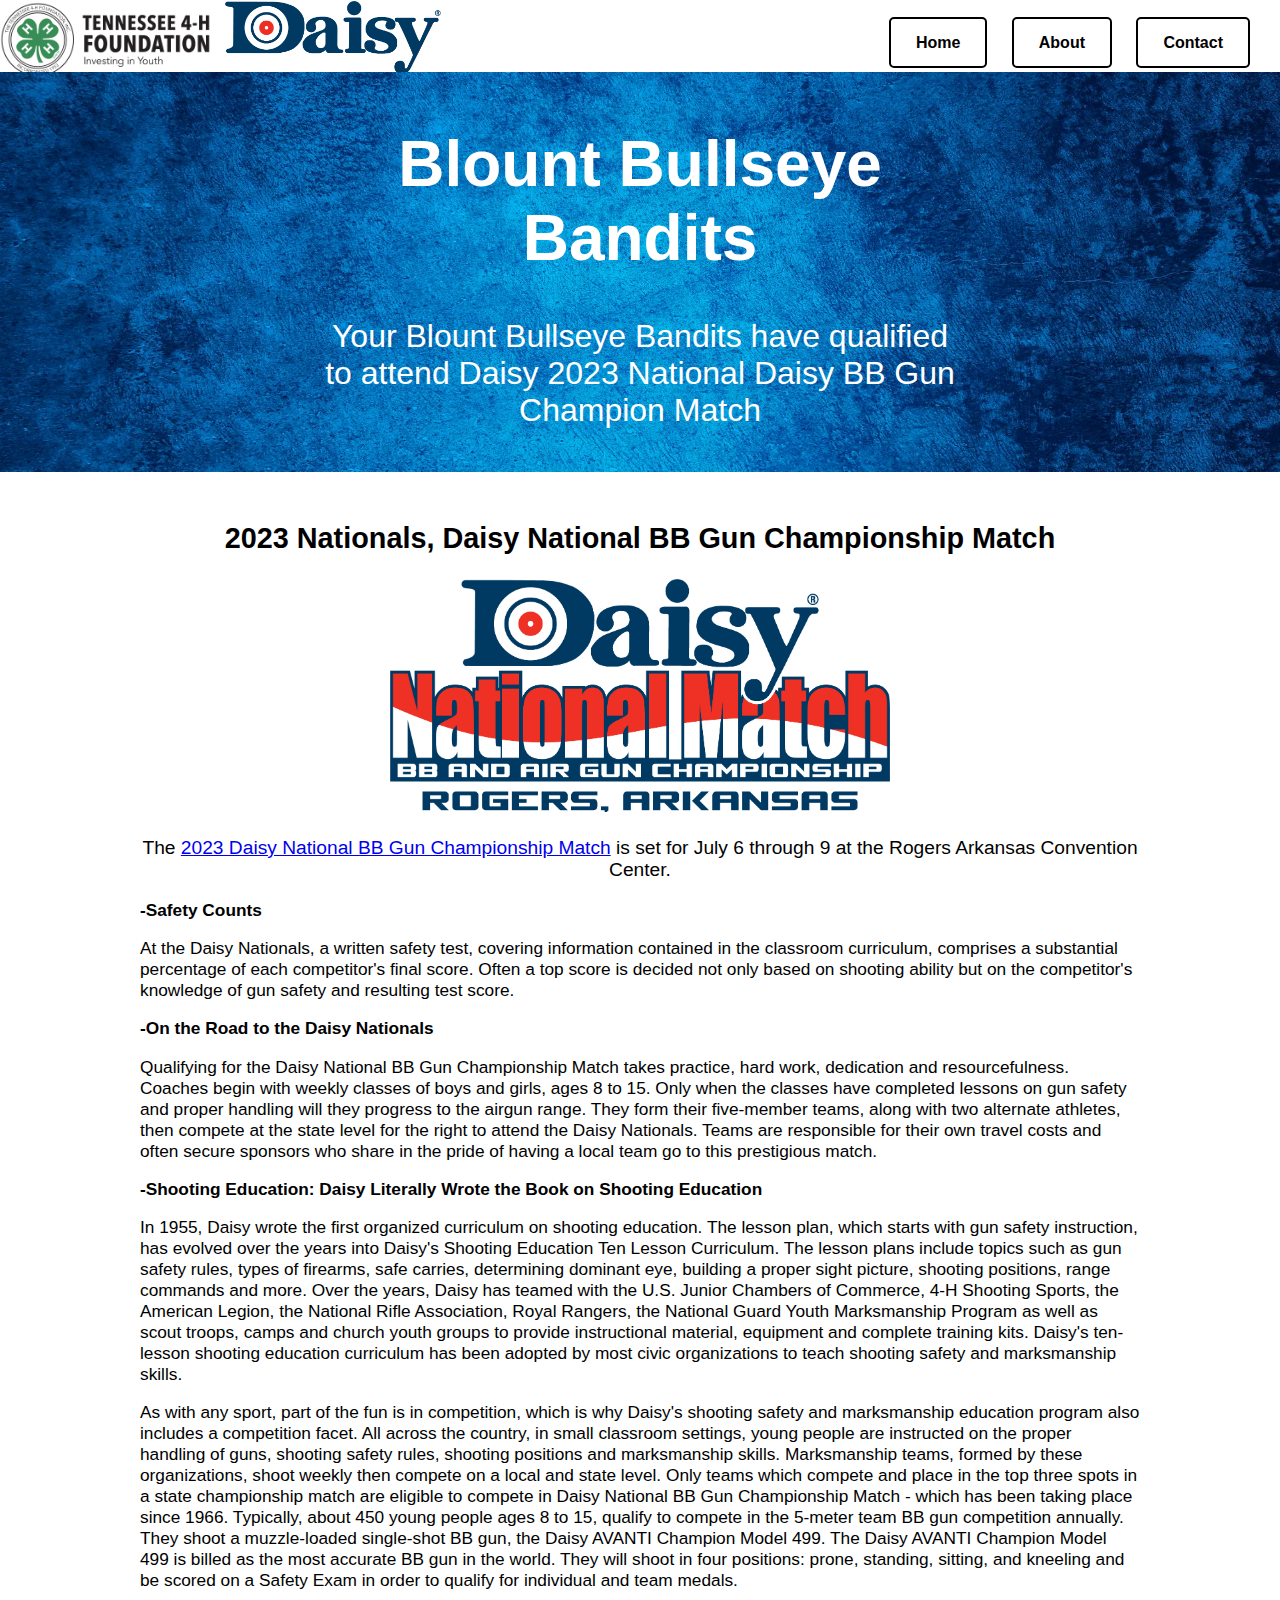
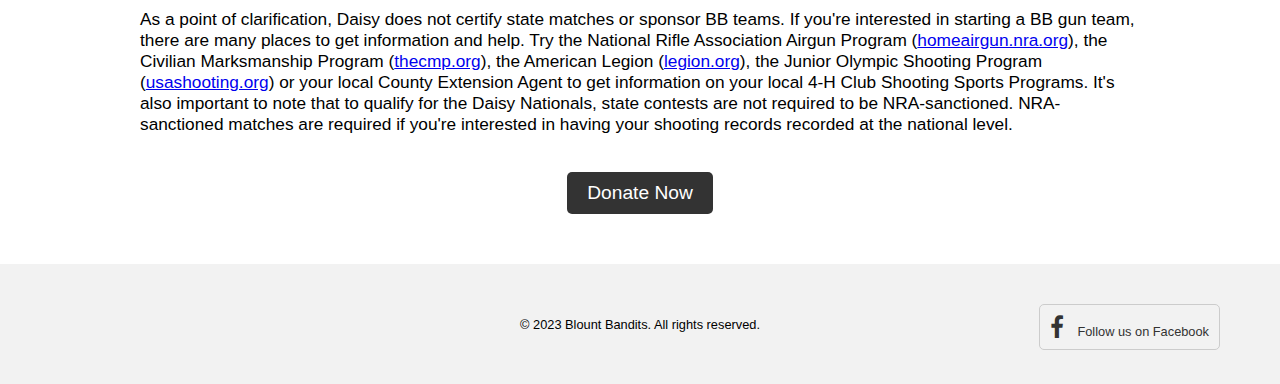
==== index.html @ 616d0df2 "Add files via upload" ====
<!DOCTYPE html>
<html>
<head>
    <title>Blount Bullseye Bandits</title>
    <link rel="stylesheet" type="text/css" href="style.css">
    <link rel="stylesheet" href="https://maxcdn.bootstrapcdn.com/font-awesome/4.4.0/css/font-awesome.min.css">
    <meta name="viewport" content="width=device-width, initial-scale=1.0">

</head>
<body>
<header>
    <div class="logo-container">
<!--        <a href="https://tn4hfoundation.org/">-->
            <img src="assets/logo.png" alt="Logo">
<!--        </a>-->
        <a href="https://www.daisy.com/">
            <img src="assets/daisy.png" alt="Logo2">
        </a>
    </div>

    <nav class="main-menu">
        <ul>
            <li><a href="index.html">Home</a></li>
            <li><a href="about.html">About</a></li>
            <li><a href="contact.html">Contact</a></li>
        </ul>
    </nav>
</header>

<section class="hero-section">
    <div class="hero-content">
        <h1 class="header">Blount Bullseye Bandits</h1>
<!--        <p class="subheader">The 4H BB Gun Club is a fun and exciting group that focuses on teaching young people the fundamentals of marksmanship and firearm safety. </p>-->
        <p class="subheader">Your Blount Bullseye Bandits have qualified to attend Daisy 2023 National Daisy BB Gun Champion Match</p>

    </div>
</section>

<section class="content-section">

<!--    <div class="logo">-->
<!--        <img src="./logo.png" alt="Logo">-->
<!--    </div>-->


<!--    </br></br>-->
<!--    <h2>Lorem Ipsum</h2>-->
<!--    <h2>Your Blount County Bandits have qualified to attend Daisy 2023 National Daisy BB Gun Champion Match</h2>-->

    <h2>2023 Nationals, Daisy National BB Gun Championship Match</h2>

    <div class="daisy-nationals">
        <a href="https://www.daisy.com/nationals">
            <img src="assets/daisynationallogo.jpg" alt="Daisy-nationals">
        </a>
    </div>


    <p>The <a href="https://www.daisy.com/nationals">2023 Daisy National BB Gun Championship Match</a> is set for July 6 through 9 at the Rogers Arkansas Convention Center.</p>

    <div class="body-extra">
        <p><b>-Safety Counts</b></p>
        <p>At the Daisy Nationals, a written safety test, covering information contained in the classroom curriculum, comprises a substantial percentage of each competitor's final score. Often a top score is decided not only based on shooting ability but on the competitor's knowledge of gun safety and resulting test score.</p>

        <p><b>-On the Road to the Daisy Nationals</b></p>
        <p>Qualifying for the Daisy National BB Gun Championship Match takes practice, hard work, dedication and resourcefulness. Coaches begin with weekly classes of boys and girls, ages 8 to 15. Only when the classes have completed lessons on gun safety and proper handling will they progress to the airgun range. They form their five-member teams, along with two alternate athletes, then compete at the state level for the right to attend the Daisy Nationals. Teams are responsible for their own travel costs and often secure sponsors who share in the pride of having a local team go to this prestigious match.</p>

        <p><b>-Shooting Education: Daisy Literally Wrote the Book on Shooting Education</b></p>
        <p>In 1955, Daisy wrote the first organized curriculum on shooting education. The lesson plan, which starts with gun safety instruction, has evolved over the years into Daisy's Shooting Education Ten Lesson Curriculum. The lesson plans include topics such as gun safety rules, types of firearms, safe carries, determining dominant eye, building a proper sight picture, shooting positions, range commands and more. Over the years, Daisy has teamed with the U.S. Junior Chambers of Commerce, 4-H Shooting Sports, the American Legion, the National Rifle Association, Royal Rangers, the National Guard Youth Marksmanship Program as well as scout troops, camps and church youth groups to provide instructional material, equipment and complete training kits. Daisy's ten-lesson shooting education curriculum has been adopted by most civic organizations to teach shooting safety and marksmanship skills.</p>
        <p>As with any sport, part of the fun is in competition, which is why Daisy's shooting safety and marksmanship education program also includes a competition facet. All across the country, in small classroom settings, young people are instructed on the proper handling of guns, shooting safety rules, shooting positions and marksmanship skills. Marksmanship teams, formed by these organizations, shoot weekly then compete on a local and state level. Only teams which compete and place in the top three spots in a state championship match are eligible to compete in Daisy National BB Gun Championship Match - which has been taking place since 1966. Typically, about 450 young people ages 8 to 15, qualify to compete in the 5-meter team BB gun competition annually. They shoot a muzzle-loaded single-shot BB gun, the Daisy AVANTI Champion Model 499. The Daisy AVANTI Champion Model 499 is billed as the most accurate BB gun in the world. They will shoot in four positions: prone, standing, sitting, and kneeling and be scored on a Safety Exam in order to qualify for individual and team medals.</p>
        <p>As a point of clarification, Daisy does not certify state matches or sponsor BB teams. If you're interested in starting a BB gun team, there are many places to get information and help. Try the National Rifle Association Airgun Program (<a href="https://homeairgun.nra.org/">homeairgun.nra.org</a>), the Civilian Marksmanship Program (<a href="https://thecmp.org/">thecmp.org</a>), the American Legion (<a href="https://www.legion.org/">legion.org</a>), the Junior Olympic Shooting Program (<a href="https://usashooting.org/">usashooting.org</a>) or your local County Extension Agent to get information on your local 4-H Club Shooting Sports Programs. It's also important to note that to qualify for the Daisy Nationals, state contests are not required to be NRA-sanctioned. NRA-sanctioned matches are required if you're interested in having your shooting records recorded at the national level.</p>
    </div>



<!--    <p>The 4H BB Gun Club is excited to announce that we have been selected to attend a national tournament this year! We are proud of our hardworking and dedicated team of young marksmen and markswomen who have earned this opportunity through their commitment to safety, sportsmanship, and excellence in shooting. However, in order to attend the tournament, we are seeking sponsors and donations from the community to help cover the costs of travel, lodging, and equipment. Your support will not only help us achieve our goal of participating in this prestigious competition but will also provide valuable opportunities for our young members to develop skills and experience that will benefit them for a lifetime. We are grateful for any support you can provide and look forward to representing our community with pride at the national tournament.</p>-->

    <a class="donate-link" href="https://account.venmo.com/u/blountcountybandits">Donate Now</a>
</section>



<footer>
   <div class="social-links">
      <a href="https://www.facebook.com/groups/639728314584288" target="_blank">
          <i class="fa fa-facebook"></i>
          <span>Follow us on Facebook</span>
      </a>
    </div>

    <div class="rights-reserved">
        <p>&copy; 2023 Blount Bandits. All rights reserved.</p>
    </div>
</footer>


</body>
</html>
---- style.css ----
body {
    margin: 0;
    padding: 0;
    font-family: Arial, sans-serif;
}
.logo {
    display: flex;
    align-items: center;
}

.logo-container {
    display: flex;
    align-items: center;
}

.logo-container img {
    margin-right: 10px;
    height: 75px;
}

.second-logo img {
    height: 75px;
}

.main-menu {
    display: flex;
    justify-content: flex-end;
    align-items: center;
    margin-top: -65px; /* Adjust the value to your liking */
}

.main-menu ul {
    list-style: none;
    margin: 20px;
    padding: 0;
}

.main-menu li {
    display: inline-block;
    margin: 0 10px;
}

.main-menu li a {
    color: #000;
    text-decoration: none;
    font-weight: bold;
    padding: 15px 25px; /* Increase the padding */
    border: 2px solid #000;
    border-radius: 5px;
    transition: all 0.2s ease-in-out;
}

.main-menu li a:hover {
    background-color: #000;
    color: #fff;
}

.hero-section {
    height: 400px;
    width: auto;
    background-image: url('assets/bg.jpg');
    background-size: cover;
    background-position: center;
    position: relative;
}

.hero-content {
    position: absolute;
    top: 50%;
    left: 50%;
    transform: translate(-50%, -50%);
    color: #fff;
    text-align: center;
}

.about-hero-section {
    height: 400px;
    width: auto;
    background-image: url('assets/about_bg.jpg');
    background-size: cover;
    background-position: center;
    position: relative;
}

.contact-hero-section {
    height: 400px;
    width: auto;
    background-image: url('assets/contact_bg.jpeg');
    background-size: cover;
    background-position: center;
    position: relative;
}

.hero-content {
    position: absolute;
    top: 50%;
    left: 50%;
    transform: translate(-50%, -50%);
    color: #fff;
    text-align: center;
}

/*.content-body {*/
/*    background: linear-gradient(to bottom right, #4286f4, #f7f7f7);*/
/*}*/

.content-section {
    margin: 50px auto;
    max-width: 1000px;
    text-align: center;
    font-size: 1.2em;
}

.donate-link {
    display: inline-block;
    padding: 10px 20px;
    background-color: #333;
    color: #fff;
    text-decoration: none;
    margin-top: 20px;
    border-radius: 5px;
    transition: all 0.3s ease-in-out;
}

.donate-link:hover {
    background-color: #555;
}

footer {
    background-color: #f2f2f2;
    padding: 60px;
    text-align: center;
    font-size: 0.8em;
}

.footer-text {
    align-self: center;
}

.header {
    font-size: 4em; /* Increase header font size */
}

.subheader {
    font-size: 2em; /* Set subheader font size */
    margin-top: 10px; /* Add some spacing between header and subheader */
}

.social-links a {
    align-items: center;
    text-decoration: none;
    color: #333;
    padding: 10px;
    border: 1px solid #ccc;
    border-radius: 5px;
}

.social-links a:hover {
    background-color: #f2f2f2;
}

.social-links i {
    font-size: 24px;
    margin-right: 10px;
}

.social-links a:last-of-type {
    float: right;
    margin-top: -20px;
}

.social-links a:hover {
    background-color: #ccc;
}

.social-links a:hover i {
    color: #fff;
}

.rights-reserved {
    position: absolute;
    left: 50%;
    transform: translateX(-50%);
    margin-top: -20px;
}

.daisy-nationals img {
    max-width: 50%;
    height: auto;
}

.body-extra {
    text-align: left;
    font-size: .9em;
}




/* contact.html */
.contact {
    text-align: center;
    margin-top: 50px;
}

.contact h2 {
    font-size: 2em;
    margin-bottom: 20px;
}

.contact p {
    font-size: 1.2em;
    margin-bottom: 40px;
}

.contact-info {
    display: flex;
    justify-content: center;
    align-items: center;
    flex-wrap: wrap;
}

.contact-item {
    display: flex;
    flex-direction: column;
    align-items: center;
    margin: 20px;
    max-width: 300px;
}

.contact-item i {
    font-size: 2.5em;
    color: #333;
}

.contact-item p {
    font-size: 1.1em;
    color: #666;
    text-align: center;
    line-height: 1.5;
}


/* about.html */
.about {
    margin: 50px auto;
    max-width: 1000px;
    text-align: center;
    font-size: 1.2em;
}

.about h2 {
    font-size: 2em;
    margin-bottom: 20px;
}

.about p {
    font-size: 1.2em;
    margin-bottom: 40px;
}


/* mobile styles WIP */
@media only screen and (max-width: 600px) {
    body {
        margin: 0;
        padding: 0;
        font-family: Arial, sans-serif;
    }

    .logo-container {
        display: flex;
        justify-content: center;
        align-items: center;
        padding: 10px;
    }

    .logo-container img {
        height: 50px;
    }

    .main-menu {
        display: flex;
        justify-content: center;
        align-items: center;
        flex-wrap: wrap;
        margin-top: 10px;
        padding: 0;
    }

    .main-menu li {
        display: block;
        margin: 10px 0;
    }

    .main-menu li a {
        display: block;
        padding: 10px;
        border: none;
        background-color: #000;
        color: #fff;
        text-align: center;
        border-radius: 5px;
        transition: all 0.2s ease-in-out;
    }

    .main-menu li a:hover {
        background-color: #fff;
        color: #000;
    }

    .hero-section,
    .about-hero-section,
    .contact-hero-section {
        height: 200px;
    }

    .hero-content,
    .about-hero-content,
    .contact-hero-content {
        position: absolute;
        top: 50%;
        left: 50%;
        transform: translate(-50%, -50%);
        color: #fff;
        text-align: center;
    }

    .hero-content h1,
    .about-hero-content h1,
    .contact-hero-content h1 {
        font-size: 2em;
        margin: 0;
        line-height: 1.2;
    }

    .hero-content p,
    .about-hero-content p,
    .contact-hero-content p {
        font-size: 1em;
        margin-top: 10px;
        line-height: 1.5;
    }

    .content-section {
        margin: 20px auto;
        font-size: 1em;
    }

    .donate-link {
        display: block;
        width: 100%;
    }

    footer {
        padding: 20px;
        font-size: 0.8em;
    }

    .header {
        font-size: 2em;
    }

    .subheader {
        font-size: 1.5em;
        margin-top: 5px;
    }

    .social-links a {
        display: inline-block;
        margin: 5px;
        padding: 5px;
        border: 1px solid #ccc;
        border-radius: 50%;
    }

    .social-links i {
        font-size: 18px;
        margin: 0;
    }

    .social-links a:last-of-type {
        margin-top: 10px;
    }

    .rights-reserved {
        margin-top: 10px;
    }

    .contact {
        margin-top: 20px;
        padding: 20px;
        text-align: center;
    }

    .contact h2 {
        font-size: 1.5em;
        margin-bottom: 10px;
    }

    .contact p {
        font-size: 1em;
        margin-bottom: 20px;
    }

    .contact-info {
        display: flex;
        flex-wrap: wrap;
        justify-content: center;
        align-items: center;
    }
}
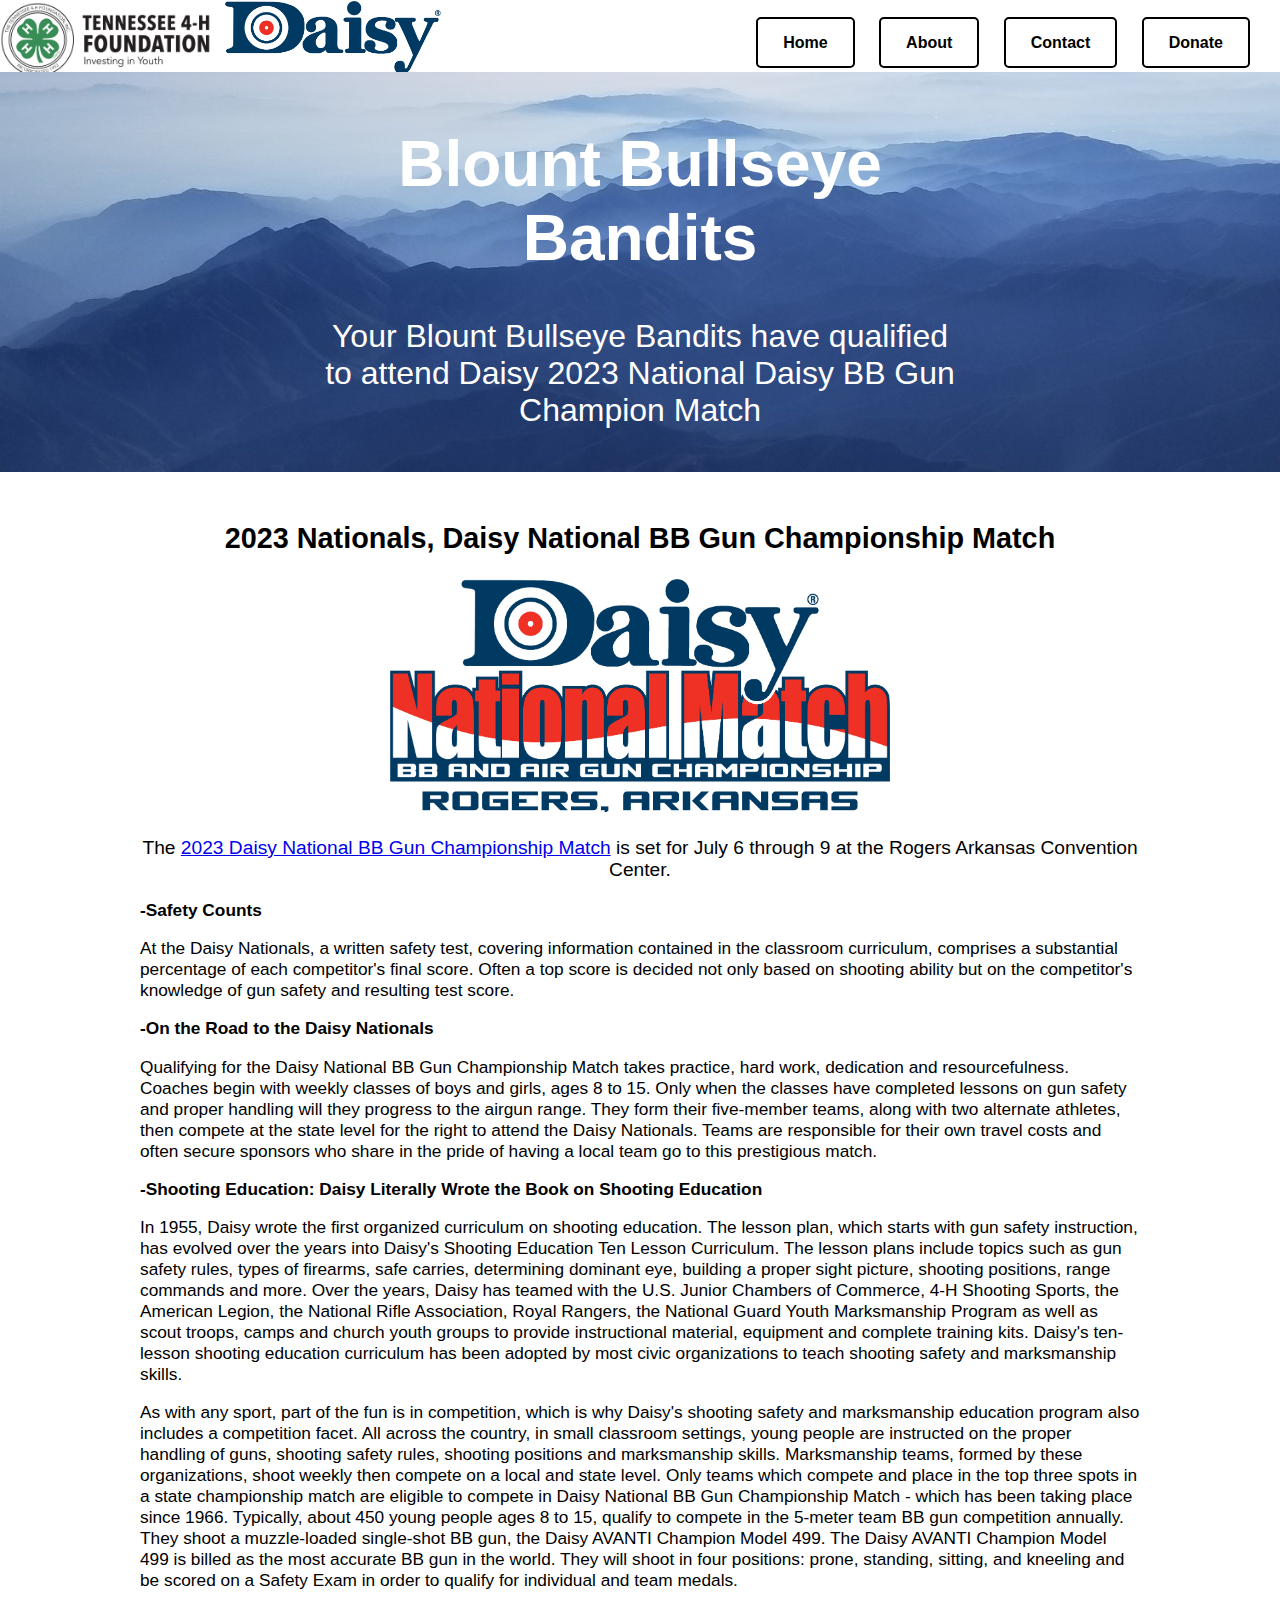
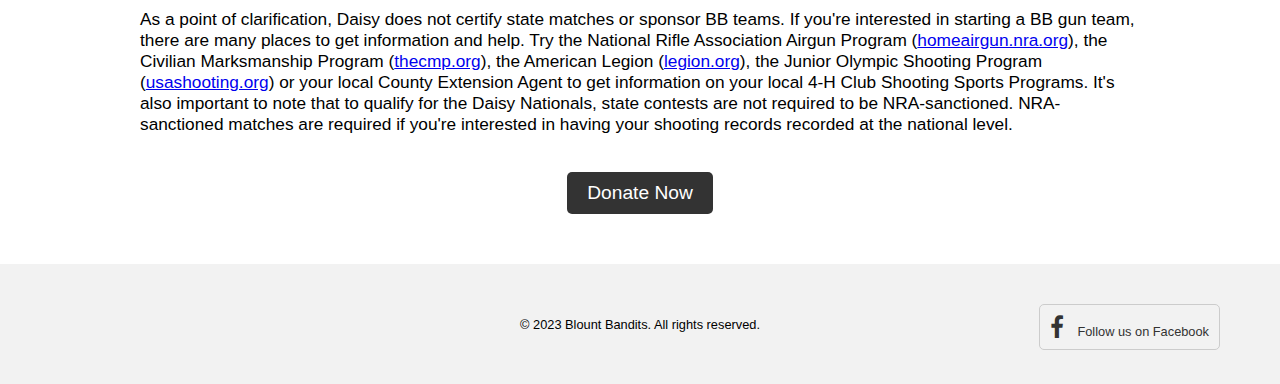
==== commit 024ae797: "Add files via upload" ====
--- a/index.html
+++ b/index.html
@@ -23,6 +23,7 @@
             <li><a href="index.html">Home</a></li>
             <li><a href="about.html">About</a></li>
             <li><a href="contact.html">Contact</a></li>
+            <li><a href="https://account.venmo.com/u/blountcountybandits">Donate</a></li>
         </ul>
     </nav>
 </header>
--- a/style.css
+++ b/style.css
@@ -58,7 +58,8 @@
 .hero-section {
     height: 400px;
     width: auto;
-    background-image: url('assets/bg.jpg');
+    /*background-image: url('assets/bg.jpg');*/
+    background-image: url('assets/about_bg.jpg');
     background-size: cover;
     background-position: center;
     position: relative;
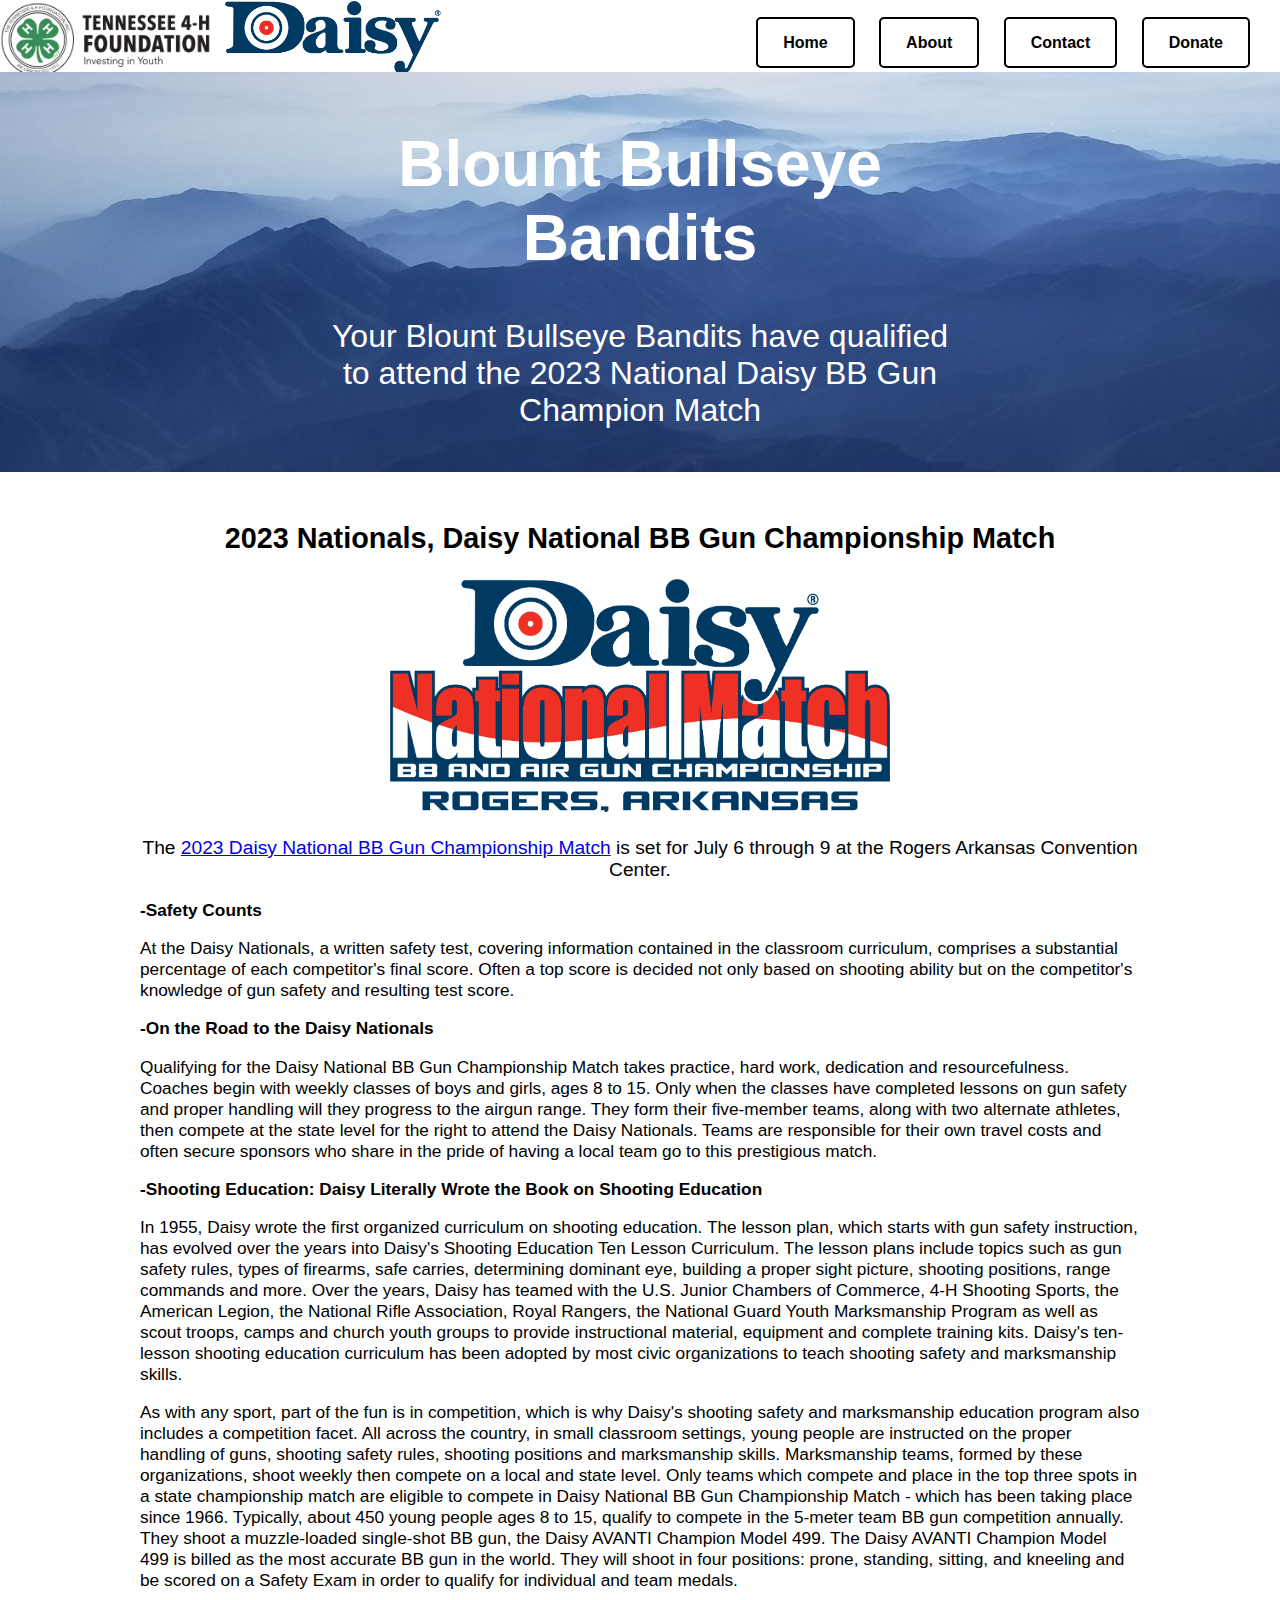
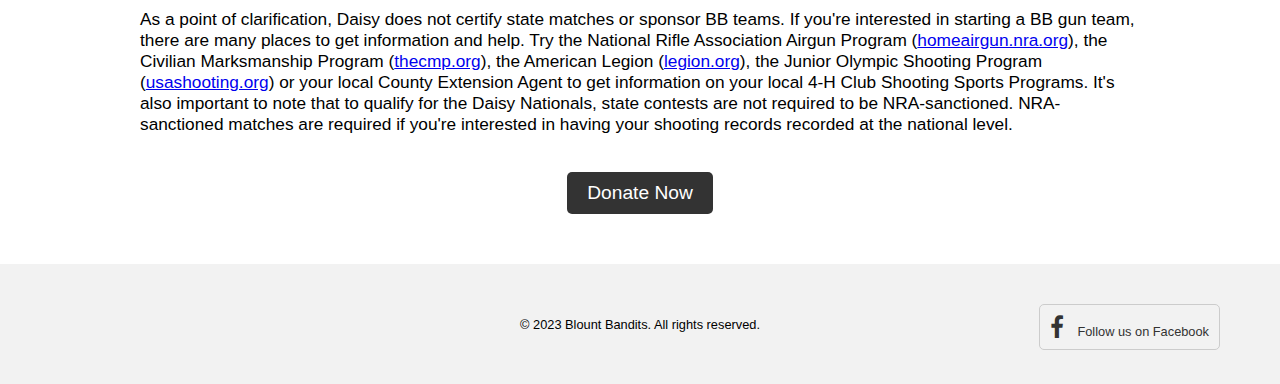
==== commit 86822e84: "Add files via upload" ====
--- a/index.html
+++ b/index.html
@@ -32,7 +32,7 @@
     <div class="hero-content">
         <h1 class="header">Blount Bullseye Bandits</h1>
 <!--        <p class="subheader">The 4H BB Gun Club is a fun and exciting group that focuses on teaching young people the fundamentals of marksmanship and firearm safety. </p>-->
-        <p class="subheader">Your Blount Bullseye Bandits have qualified to attend Daisy 2023 National Daisy BB Gun Champion Match</p>
+        <p class="subheader">Your Blount Bullseye Bandits have qualified to attend the 2023 National Daisy BB Gun Champion Match</p>
 
     </div>
 </section>
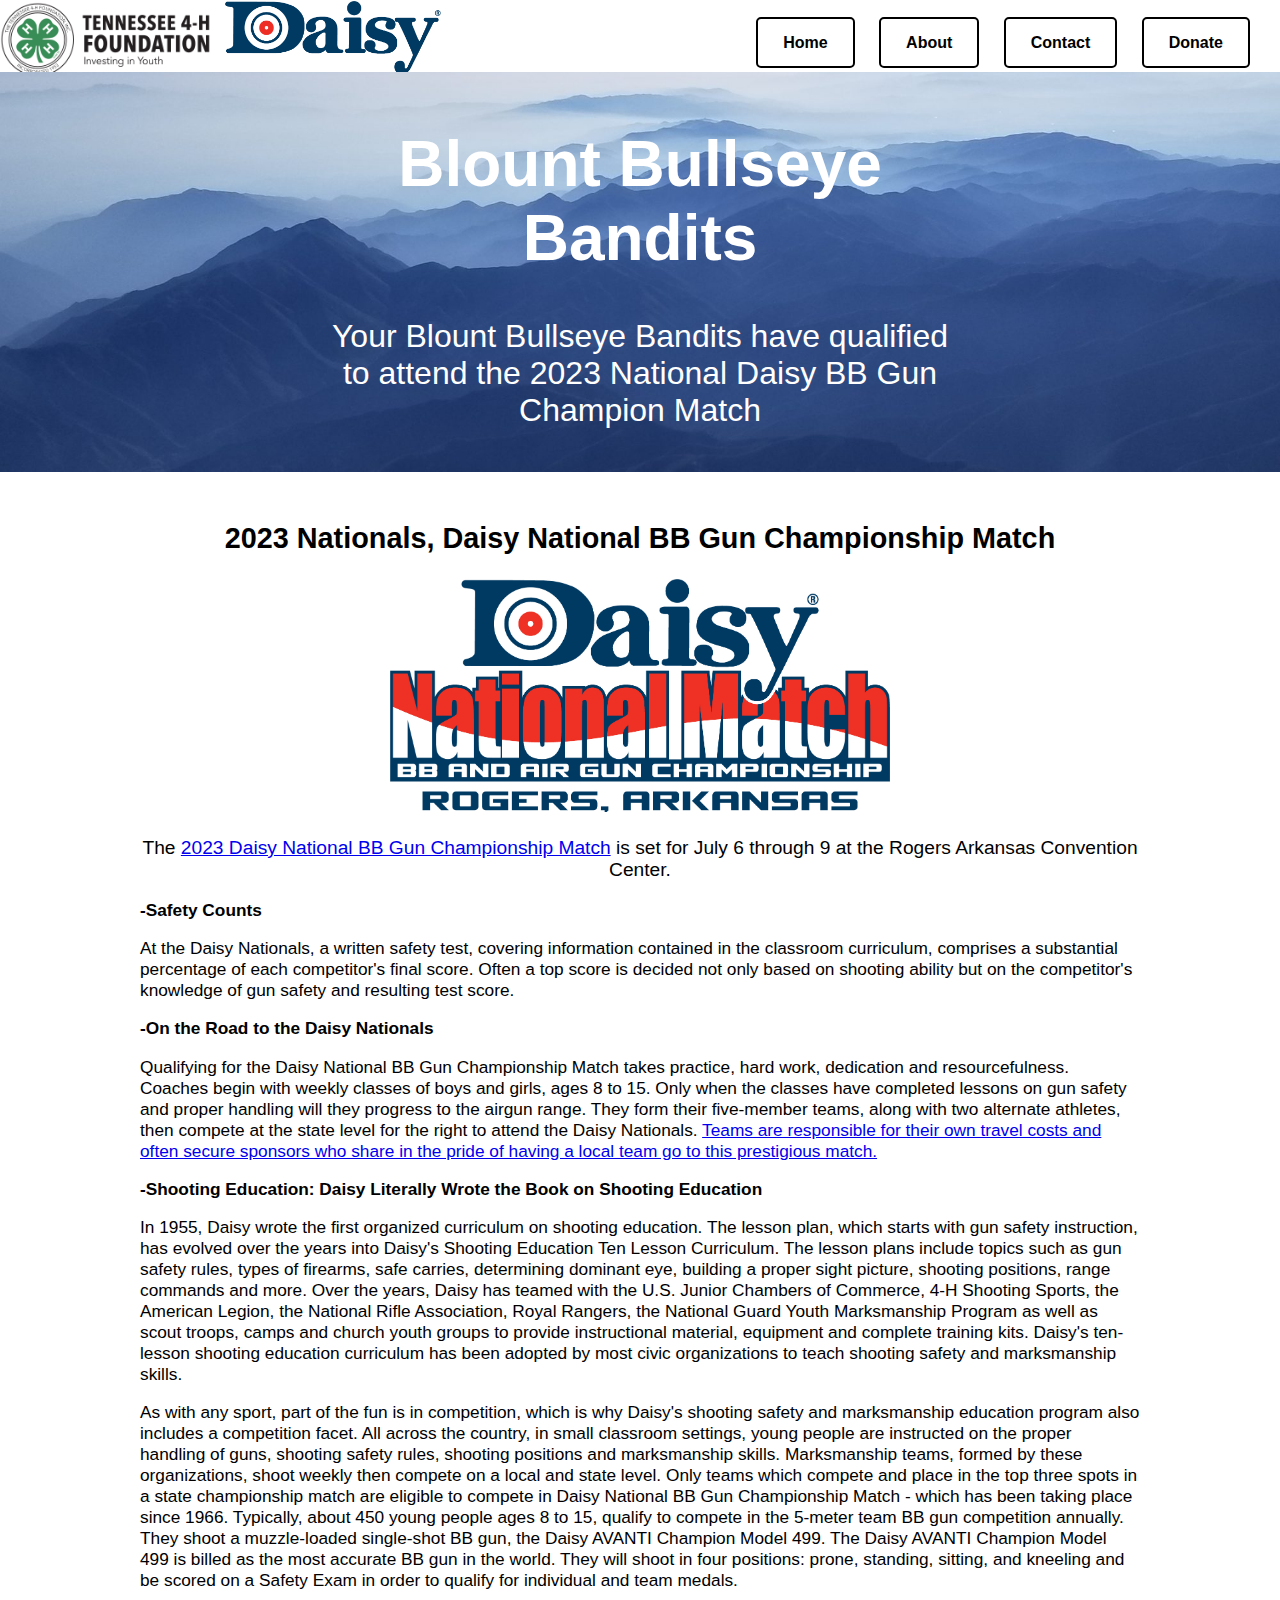
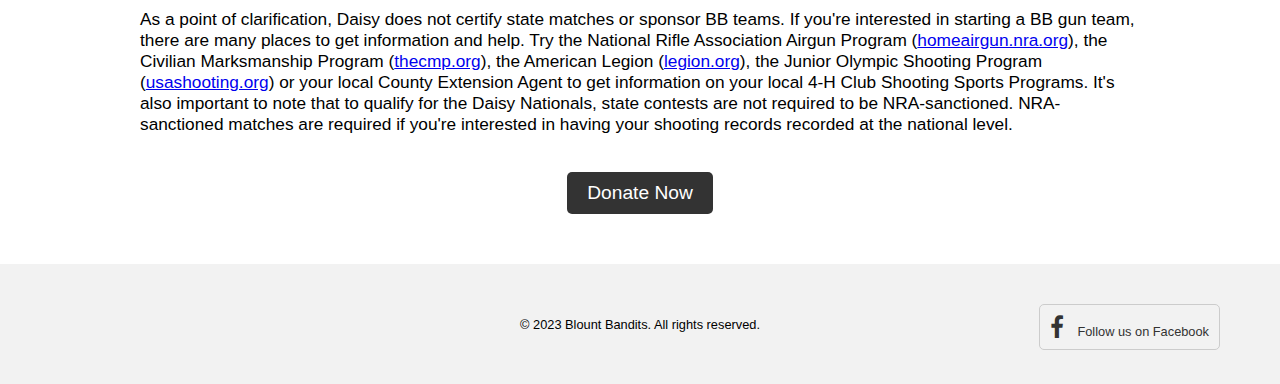
==== commit 0b66d2c2: "Add files via upload" ====
--- a/index.html
+++ b/index.html
@@ -64,7 +64,7 @@
         <p>At the Daisy Nationals, a written safety test, covering information contained in the classroom curriculum, comprises a substantial percentage of each competitor's final score. Often a top score is decided not only based on shooting ability but on the competitor's knowledge of gun safety and resulting test score.</p>
 
         <p><b>-On the Road to the Daisy Nationals</b></p>
-        <p>Qualifying for the Daisy National BB Gun Championship Match takes practice, hard work, dedication and resourcefulness. Coaches begin with weekly classes of boys and girls, ages 8 to 15. Only when the classes have completed lessons on gun safety and proper handling will they progress to the airgun range. They form their five-member teams, along with two alternate athletes, then compete at the state level for the right to attend the Daisy Nationals. Teams are responsible for their own travel costs and often secure sponsors who share in the pride of having a local team go to this prestigious match.</p>
+        <p>Qualifying for the Daisy National BB Gun Championship Match takes practice, hard work, dedication and resourcefulness. Coaches begin with weekly classes of boys and girls, ages 8 to 15. Only when the classes have completed lessons on gun safety and proper handling will they progress to the airgun range. They form their five-member teams, along with two alternate athletes, then compete at the state level for the right to attend the Daisy Nationals. <a href="https://account.venmo.com/u/blountcountybandits">Teams are responsible for their own travel costs and often secure sponsors who share in the pride of having a local team go to this prestigious match.</a></p>
 
         <p><b>-Shooting Education: Daisy Literally Wrote the Book on Shooting Education</b></p>
         <p>In 1955, Daisy wrote the first organized curriculum on shooting education. The lesson plan, which starts with gun safety instruction, has evolved over the years into Daisy's Shooting Education Ten Lesson Curriculum. The lesson plans include topics such as gun safety rules, types of firearms, safe carries, determining dominant eye, building a proper sight picture, shooting positions, range commands and more. Over the years, Daisy has teamed with the U.S. Junior Chambers of Commerce, 4-H Shooting Sports, the American Legion, the National Rifle Association, Royal Rangers, the National Guard Youth Marksmanship Program as well as scout troops, camps and church youth groups to provide instructional material, equipment and complete training kits. Daisy's ten-lesson shooting education curriculum has been adopted by most civic organizations to teach shooting safety and marksmanship skills.</p>
--- a/style.css
+++ b/style.css
@@ -313,7 +313,7 @@
     .hero-section,
     .about-hero-section,
     .contact-hero-section {
-        height: 200px;
+        height: 300px;
     }
 
     .hero-content,
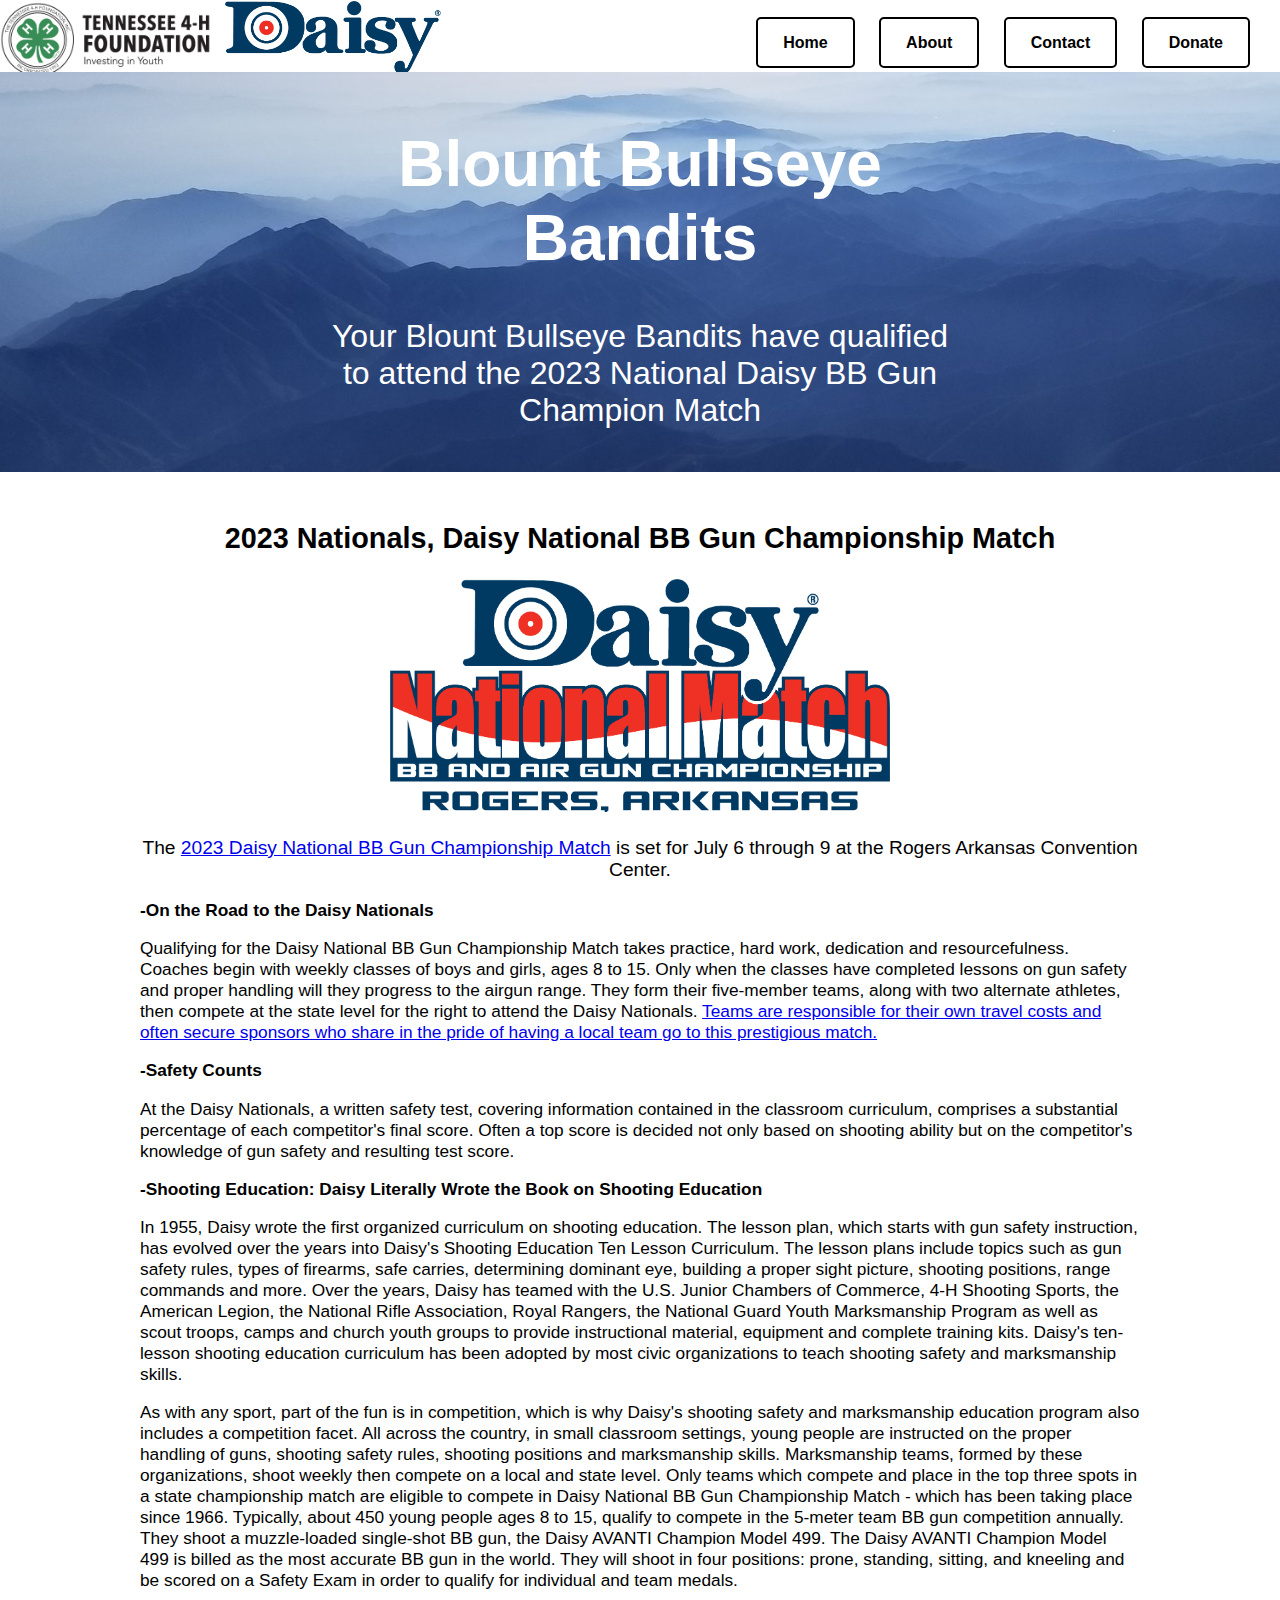
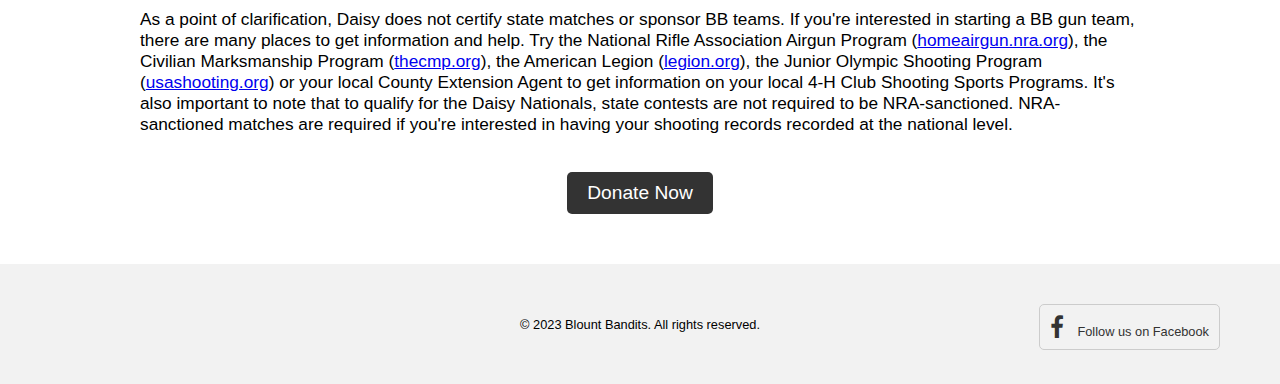
==== commit 6289d09a: "Add files via upload" ====
--- a/index.html
+++ b/index.html
@@ -60,11 +60,11 @@
     <p>The <a href="https://www.daisy.com/nationals">2023 Daisy National BB Gun Championship Match</a> is set for July 6 through 9 at the Rogers Arkansas Convention Center.</p>
 
     <div class="body-extra">
+        <p><b>-On the Road to the Daisy Nationals</b></p>
+        <p>Qualifying for the Daisy National BB Gun Championship Match takes practice, hard work, dedication and resourcefulness. Coaches begin with weekly classes of boys and girls, ages 8 to 15. Only when the classes have completed lessons on gun safety and proper handling will they progress to the airgun range. They form their five-member teams, along with two alternate athletes, then compete at the state level for the right to attend the Daisy Nationals. <a href="https://account.venmo.com/u/blountcountybandits">Teams are responsible for their own travel costs and often secure sponsors who share in the pride of having a local team go to this prestigious match.</a></p>
+
         <p><b>-Safety Counts</b></p>
         <p>At the Daisy Nationals, a written safety test, covering information contained in the classroom curriculum, comprises a substantial percentage of each competitor's final score. Often a top score is decided not only based on shooting ability but on the competitor's knowledge of gun safety and resulting test score.</p>
-
-        <p><b>-On the Road to the Daisy Nationals</b></p>
-        <p>Qualifying for the Daisy National BB Gun Championship Match takes practice, hard work, dedication and resourcefulness. Coaches begin with weekly classes of boys and girls, ages 8 to 15. Only when the classes have completed lessons on gun safety and proper handling will they progress to the airgun range. They form their five-member teams, along with two alternate athletes, then compete at the state level for the right to attend the Daisy Nationals. <a href="https://account.venmo.com/u/blountcountybandits">Teams are responsible for their own travel costs and often secure sponsors who share in the pride of having a local team go to this prestigious match.</a></p>
 
         <p><b>-Shooting Education: Daisy Literally Wrote the Book on Shooting Education</b></p>
         <p>In 1955, Daisy wrote the first organized curriculum on shooting education. The lesson plan, which starts with gun safety instruction, has evolved over the years into Daisy's Shooting Education Ten Lesson Curriculum. The lesson plans include topics such as gun safety rules, types of firearms, safe carries, determining dominant eye, building a proper sight picture, shooting positions, range commands and more. Over the years, Daisy has teamed with the U.S. Junior Chambers of Commerce, 4-H Shooting Sports, the American Legion, the National Rifle Association, Royal Rangers, the National Guard Youth Marksmanship Program as well as scout troops, camps and church youth groups to provide instructional material, equipment and complete training kits. Daisy's ten-lesson shooting education curriculum has been adopted by most civic organizations to teach shooting safety and marksmanship skills.</p>
